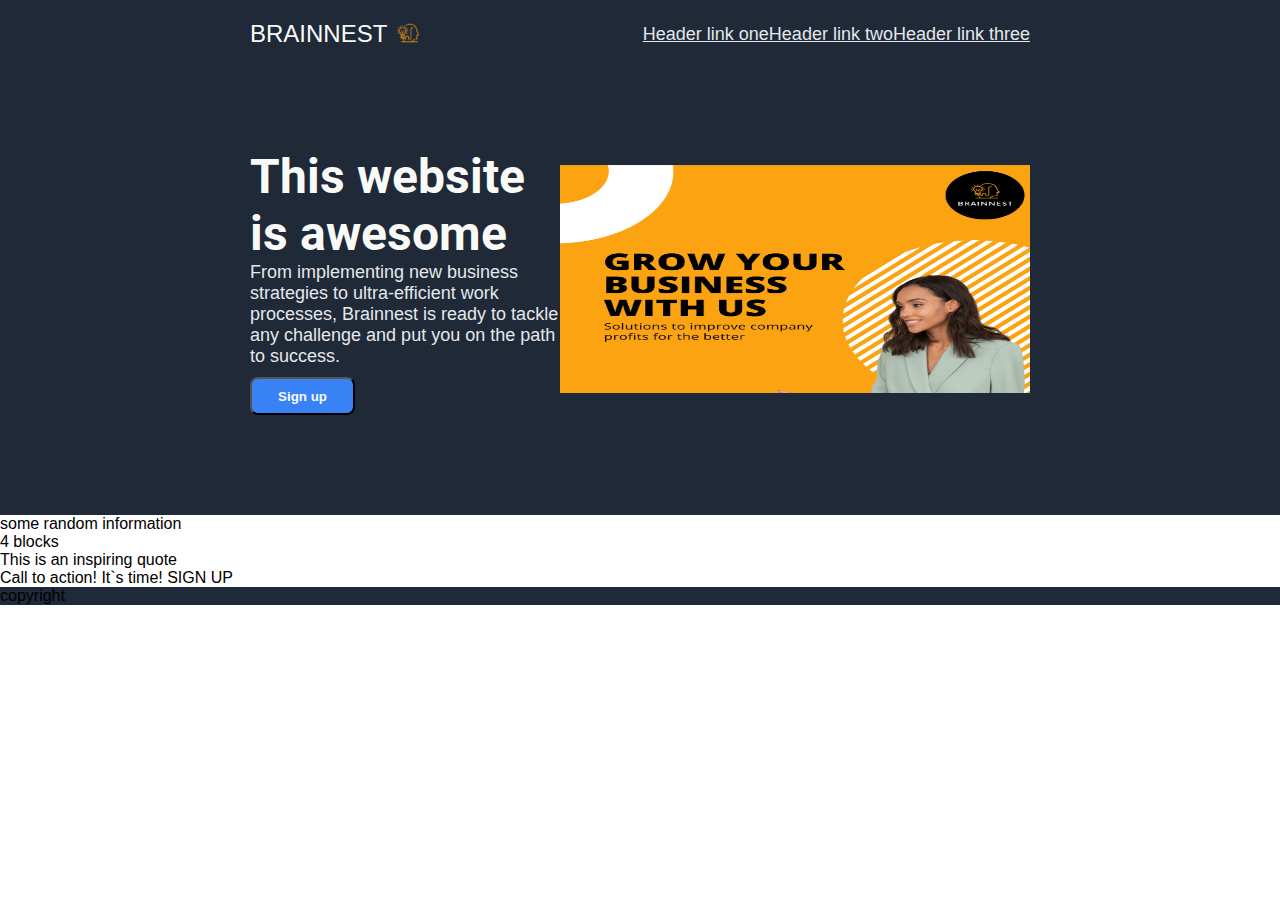
==== assignment 4/index.html @ 07d5c576 "Assignment 4" ====
<!DOCTYPE html>
<html lang="en">

<head>
    <meta charset="UTF-8">
    <meta http-equiv="X-UA-Compatible" content="IE=edge">
    <meta name="viewport" content="width=device-width, initial-scale=1.0">
    <title>Document</title>
    <link rel="stylesheet" href="./assets/styles/style.css">
    <link rel="stylesheet" href="./assets/styles/header.css">
</head>

<body>
    <header>
        <div class="header-container-main">
            <div class="header-container-one">
                <div class="menu-left">
                    BRAINNEST
                    <img src="./assets/pics/Copy_of_BRAINNEST.png" alt="Brainnest company logo">
                </div>
                <nav class="menu-right">
                    <a href="">Header link one</a>
                    <a href="">Header link two</a>
                    <a href="">Header link three</a>
                </nav>
            </div>
            <div class="header-container-two">
                <div>
                    <h1>This website is awesome</h1>
                    <p>From implementing new business strategies to ultra-efficient work processes, Brainnest is ready
                        to tackle any challenge and put you on the path to success.
                    </p>
                    <button>Sign up</button>
                </div>
                <div class="img-placeholder">
                    <img src="./assets/pics/Untitled.png" alt="business presentation">
                </div>
            </div>
        </div>
    </header>
    <section>
        <div>
            some random information
        </div>
        <div>4 blocks</div>
    </section>
    <section>
        <div>
            This is an inspiring quote
        </div>
    </section>
    <section>
        <div>Call to action! It`s time! SIGN UP</div>
    </section>
    <footer>
        <div>
            copyright
        </div>
    </footer>
</body>

</html>
---- assignment 4/assets/styles/style.css ----
@font-face {
    font-family: 'Roboto_regular';
    src: url(./fonts/Roboto-Regular.ttf) format(truetype);
    font-weight: normal;
}
body {
    max-width: 1440px;
    margin: auto;
    font-family: 'Roboto', sans-serif;
}


footer {
    background-color: #1f2937;
}
---- assignment 4/assets/styles/header.css ----
@font-face {
    font-family: 'Roboto_extra_bold';
    src: url(../fonts/Roboto-Bold.ttf);
}

header {
    margin: auto;
    background-color: #1f2937;
    color: #e5e7eb;
    font-size: 18px;
}
.header-container-main {
    padding: 20px 250px 100px;
}

.header-container-one {
    display: flex;
    align-items: center;
    justify-content: space-between;
}
.header-container-two {
    display: flex;
    align-items: center;
    justify-content: space-between;
    padding-top: 100px;
}
.header-container-two p {
    margin: 0px 0px 10px 0px;
}
.menu-right {
    display: flex;
    flex-direction: row;
}
.menu-left {
    display: flex;
    align-items: center;
    font-size: 24px;
    color: #f9faf8;
}
.menu-left img {
    max-width: 22px;
    padding-left: 10px;
    padding-bottom: 2px;
}
h1 {
    font-size: 48px;
    color: #f9faf8;
    font-family: 'Roboto_extra_bold';
    margin: 0px;
}
button {
    width: 105px;
    height: 38px;
    color: #f9faf8;
    background-color: #3882f6;
    border-radius: 8px;
    font-weight: bold;
}
.img-placeholder img {
    width: 470px;
    height: 228px;
}
a {
    color: #e5e7eb;
}
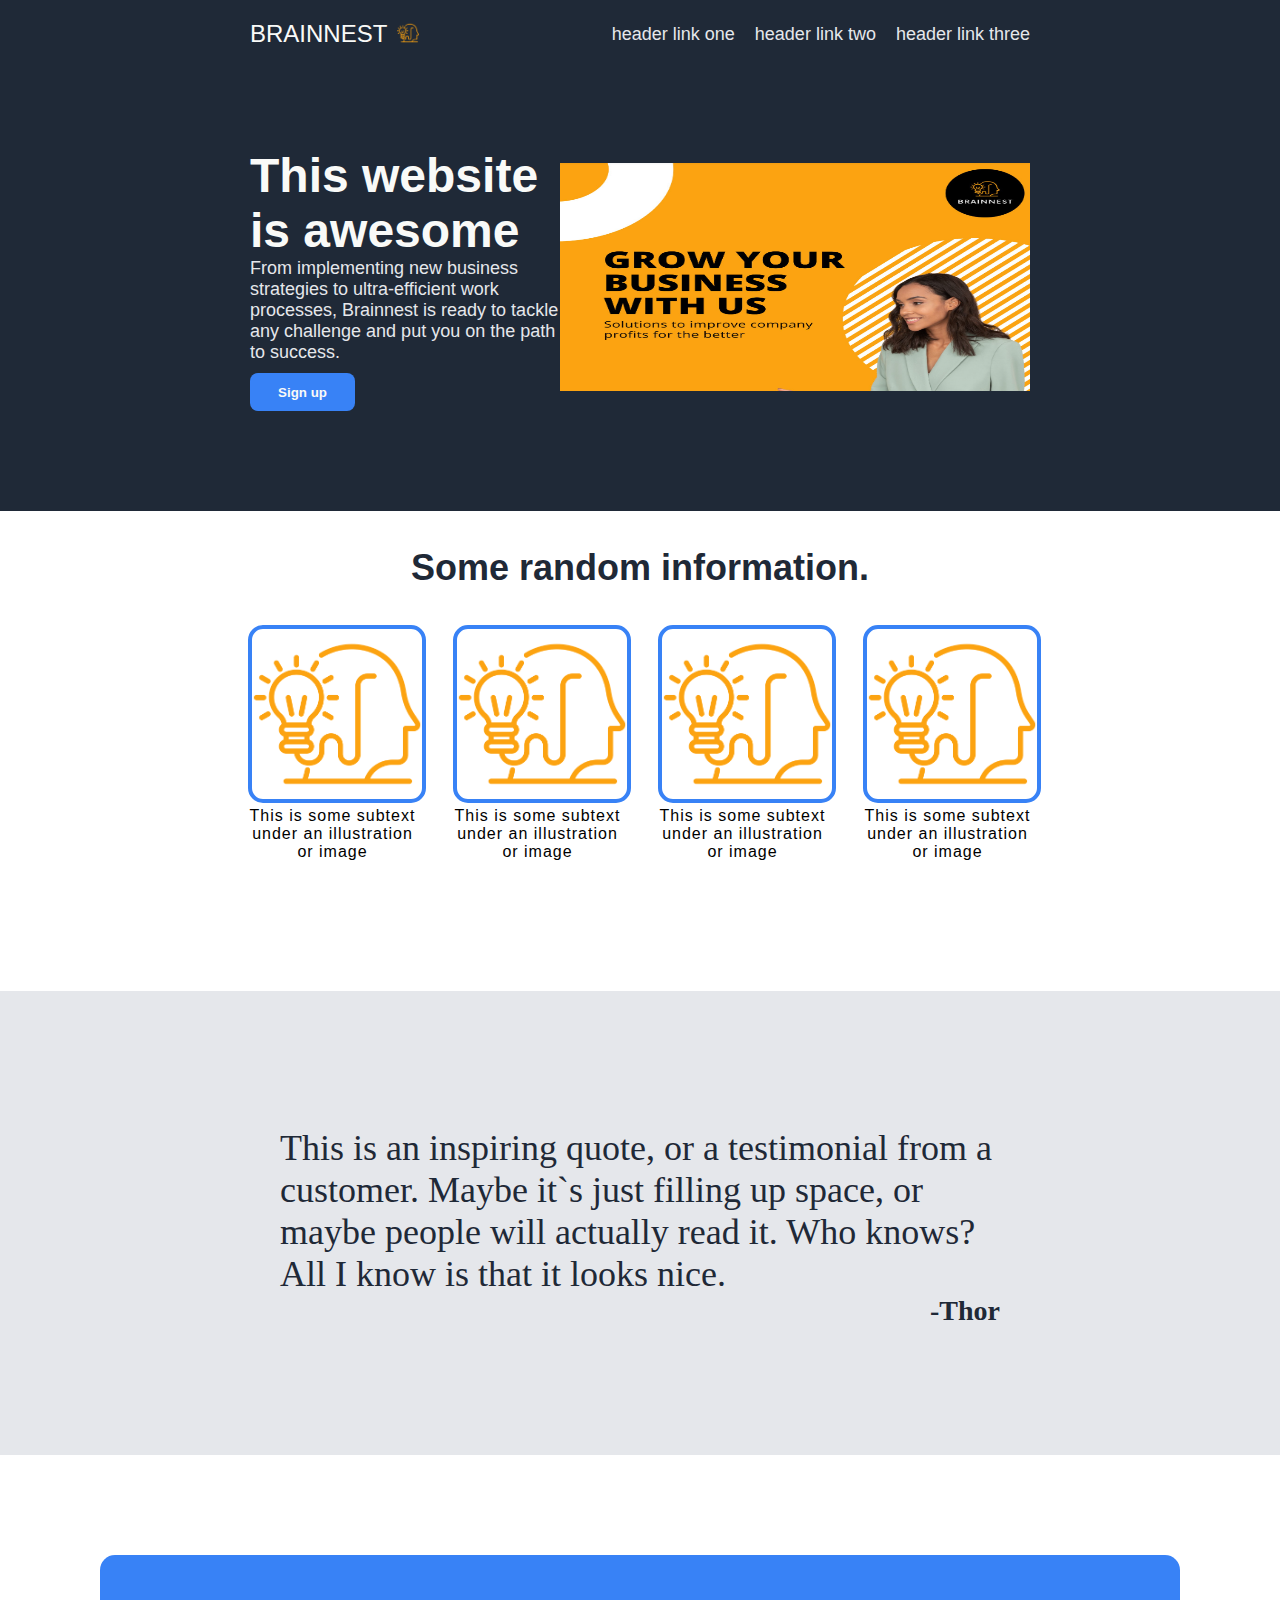
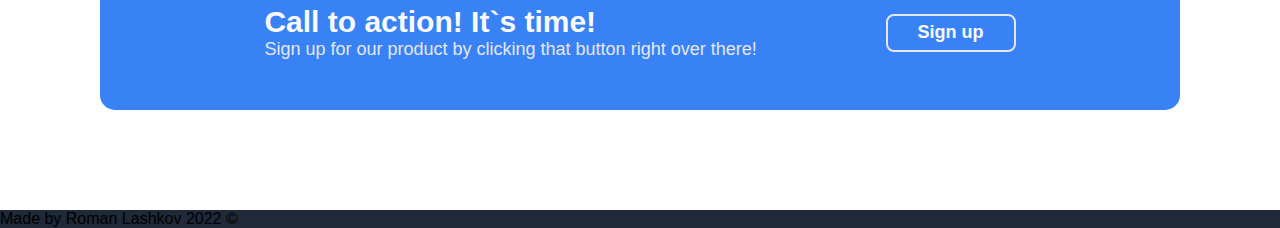
==== commit de9bf0fd: "kinda finished" ====
--- a/assignment 4/index.html
+++ b/assignment 4/index.html
@@ -8,6 +8,10 @@
     <title>Document</title>
     <link rel="stylesheet" href="./assets/styles/style.css">
     <link rel="stylesheet" href="./assets/styles/header.css">
+    <link rel="stylesheet" href="./assets/styles/section-one.css">
+    <link rel="stylesheet" href="./assets/styles/section-two.css">
+    <link rel="stylesheet" href="./assets/styles/section-three.css">
+    <link rel="stylesheet" href="/assets/styles/footer.css">
 </head>
 
 <body>
@@ -19,9 +23,9 @@
                     <img src="./assets/pics/Copy_of_BRAINNEST.png" alt="Brainnest company logo">
                 </div>
                 <nav class="menu-right">
-                    <a href="">Header link one</a>
-                    <a href="">Header link two</a>
-                    <a href="">Header link three</a>
+                    <a href="">header link one</a>
+                    <a href="">header link two</a>
+                    <a href="">header link three</a>
                 </nav>
             </div>
             <div class="header-container-two">
@@ -38,23 +42,53 @@
             </div>
         </div>
     </header>
-    <section>
+    <section class="section-one-container">
+        <div class="section-one-text">
+            <p>Some random information.</p>
+        </div>
         <div>
-            some random information
-        </div>
-        <div>4 blocks</div>
+            <div class="section-one-blocks">
+                <div class="section-one-block">
+                    <img src="./assets/pics/Copy_of_BRAINNEST.png" alt="Brainnest company logo">
+                    <div>This is some subtext under an illustration or image</div>
+                </div>
+                <div class="section-one-block">
+                    <img src="./assets/pics/Copy_of_BRAINNEST.png" alt="Brainnest company logo">
+                    <div>This is some subtext under an illustration or image</div>
+                </div>
+                <div class="section-one-block">
+                    <img src="./assets/pics/Copy_of_BRAINNEST.png" alt="Brainnest company logo">
+                    <div>This is some subtext under an illustration or image</div>
+                </div>
+                <div class="section-one-block">
+                    <img src="./assets/pics/Copy_of_BRAINNEST.png" alt="Brainnest company logo">
+                    <div>This is some subtext under an illustration or image</div>
+                </div>
+            </div>
     </section>
-    <section>
+    <section class="section-two-container">
         <div>
-            This is an inspiring quote
+            <p class="quote">This is an inspiring quote, or a testimonial from a customer. Maybe it`s just filling up
+                space,
+                or maybe people will actually read it. Who knows? All I know is that it looks nice.</p>
+            <p class="author">-Thor</p>
+
         </div>
     </section>
-    <section>
-        <div>Call to action! It`s time! SIGN UP</div>
+    <section class="section-three-container">
+        <div class="section-three-main">
+            <div>
+                <p class="section-tree-slogan">Call to action! It`s time!</p>
+                <p class="section-tree-info">Sign up for our product by clicking that button right over there!</p>
+            </div>
+            <div>
+                <button>Sign up</button>
+            </div>
+        </div>
     </section>
     <footer>
         <div>
-            copyright
+            Made by Roman Lashkov 2022 ©
         </div>
     </footer>
 </body>
--- a/assignment 4/assets/styles/header.css
+++ b/assignment 4/assets/styles/header.css
@@ -1,7 +1,8 @@
-@font-face {
-    font-family: 'Roboto_extra_bold';
-    src: url(../fonts/Roboto-Bold.ttf);
-}
+
+a:link { text-decoration: none; }
+a:visited { text-decoration: none; }
+a:hover { text-decoration: none; }
+a:active { text-decoration: none; }
 
 header {
     margin: auto;
@@ -31,6 +32,9 @@
     display: flex;
     flex-direction: row;
 }
+.menu-right a {
+    margin-left: 20px;
+}
 .menu-left {
     display: flex;
     align-items: center;
@@ -45,7 +49,7 @@
 h1 {
     font-size: 48px;
     color: #f9faf8;
-    font-family: 'Roboto_extra_bold';
+    /* font-weight: 800; */
     margin: 0px;
 }
 button {
@@ -53,6 +57,7 @@
     height: 38px;
     color: #f9faf8;
     background-color: #3882f6;
+    border: none;
     border-radius: 8px;
     font-weight: bold;
 }
@@ -62,4 +67,4 @@
 }
 a {
     color: #e5e7eb;
-}+}
--- a/assignment 4/assets/styles/section-one.css
+++ b/assignment 4/assets/styles/section-one.css
@@ -0,0 +1,27 @@
+
+.section-one-text {
+    display: flex;
+    justify-content: center;
+    font-size: 36px;
+    font-weight: 800;
+    color: #1f2937;
+}
+.section-one-container img {
+    max-width: 170px;
+    border: 4px;
+    border-radius: 15px;
+    border-style: solid;
+    border-color: #3882f6;
+}
+.section-one-blocks {
+    display: flex;
+    justify-content: space-around;
+    padding: 0px 230px 130px;
+}
+.section-one-block {
+    max-width: 170px;
+}
+.section-one-block div {
+    text-align: center;
+    letter-spacing: 1px;
+}--- a/assignment 4/assets/styles/section-two.css
+++ b/assignment 4/assets/styles/section-two.css
@@ -0,0 +1,28 @@
+@font-face {
+    font-family: 'Roboto_Italic';
+    src: url(/assets/fonts/Roboto-LightItalic.ttf);
+}
+
+@font-face {
+    font-family: 'Roboto_bold';
+    src: url(/assets/fonts/Roboto-Bold.ttf);
+}
+
+.section-two-container {
+    background-color: #e5e7eb;
+    font-family: 'Roboto_Italic';
+    color: #1f2937;
+    font-size: 36px;
+    padding: 100px 280px;
+}
+.quote {
+    margin-bottom: 0px;
+}
+.author {
+    display: flex;
+    justify-content: end;
+    font-family: 'Roboto_bold';
+    font-size: 28px;
+    font-weight: 900;
+    margin-top: 0px;
+}--- a/assignment 4/assets/styles/section-three.css
+++ b/assignment 4/assets/styles/section-three.css
@@ -0,0 +1,24 @@
+.section-three-main {
+    background-color: #3882f6;
+    color: #e5e7eb;
+    font-size: 18px;
+    border-radius: 15px;
+    margin: 100px;
+    padding: 50px 100px;
+    display: flex;
+    align-items: center;
+    justify-content: space-around;
+}
+.section-three-main p {
+    margin: 0px;
+}
+.section-three-main button {
+    border: 2px solid #e5e7eb;
+    width: 130px;
+    font-size: 18px;
+}
+.section-tree-slogan {
+    color: #f9faf8;
+    font-size: 30px;
+    font-weight: 700;
+}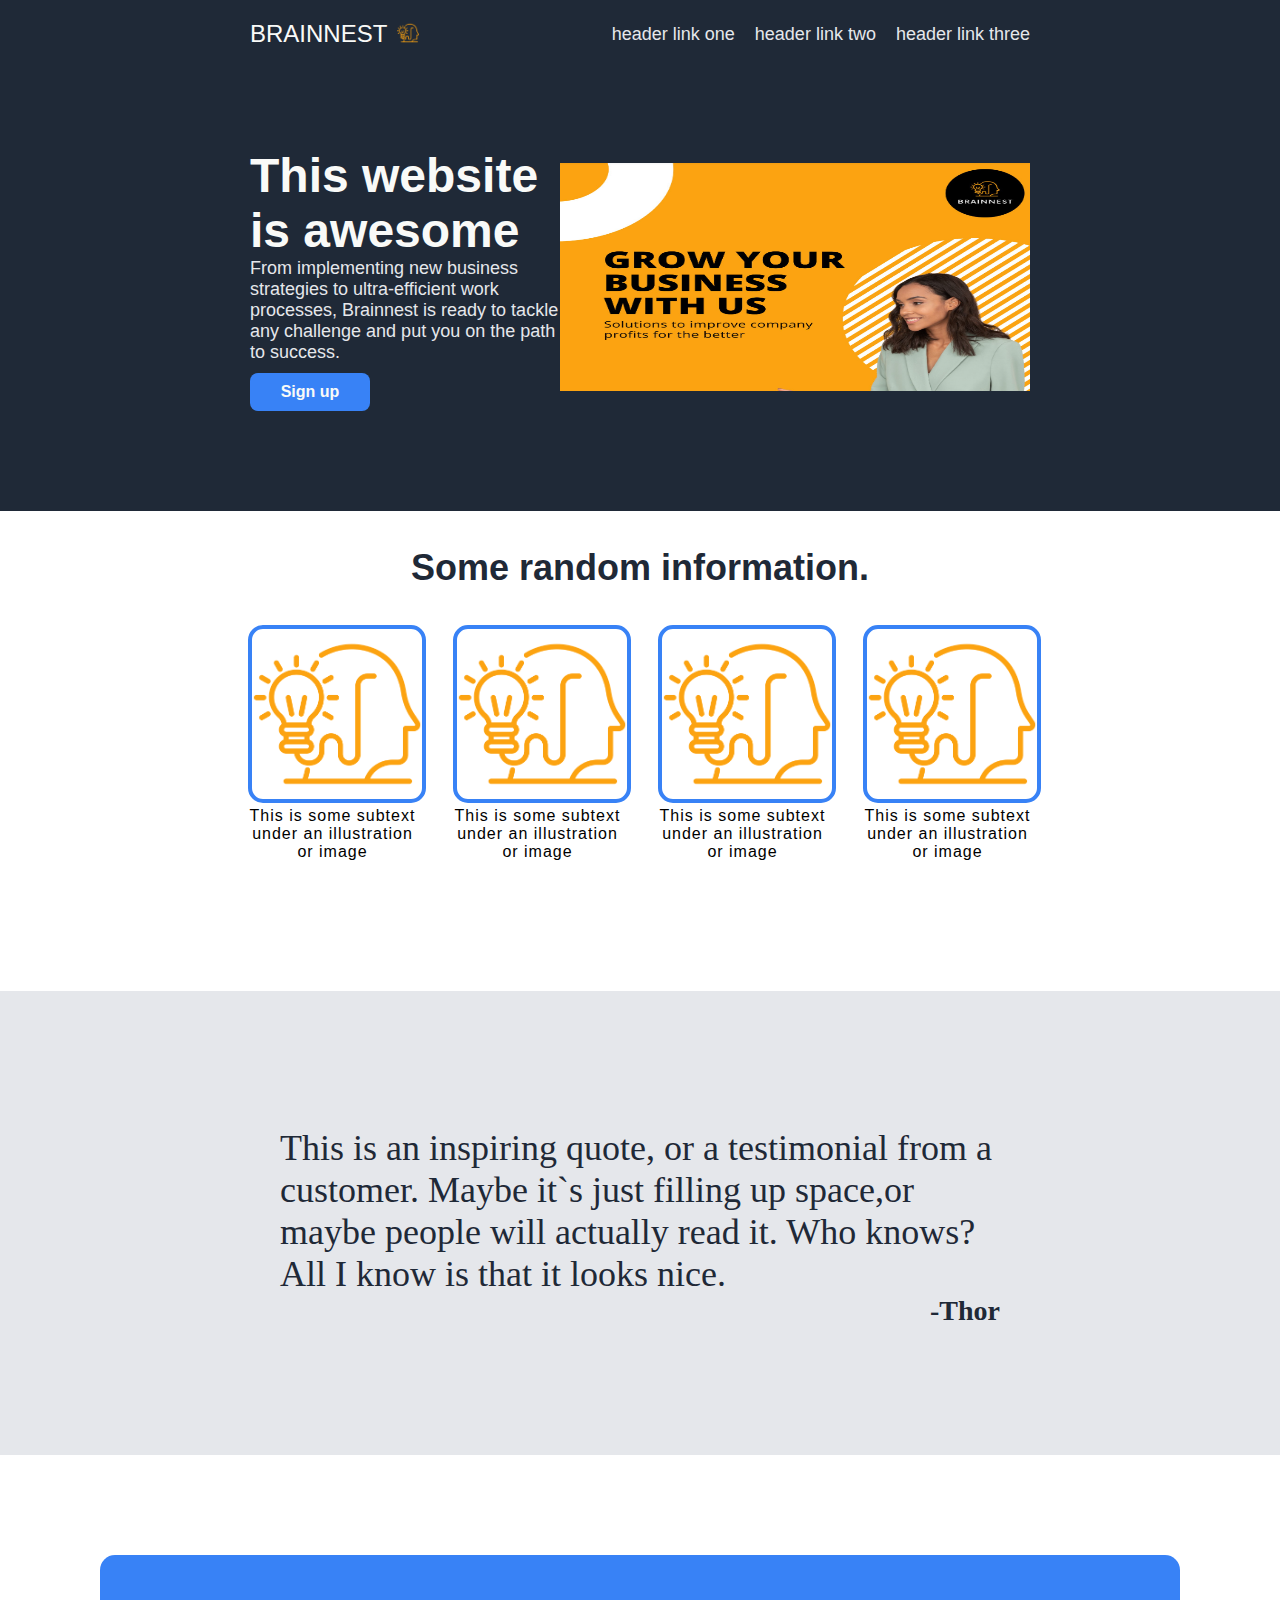
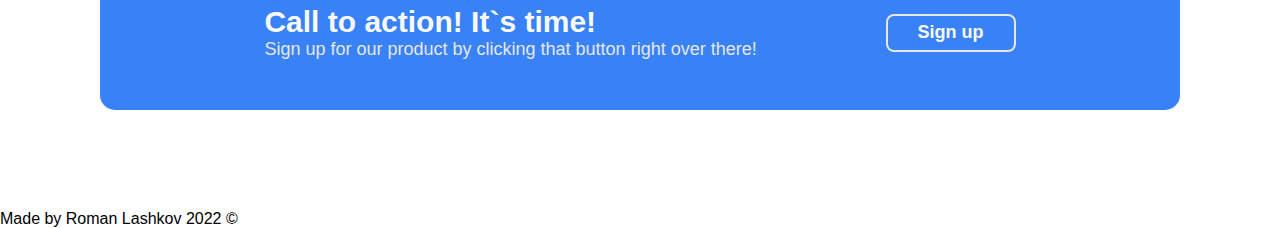
==== commit 21845ad7: "polished" ====
--- a/assignment 4/index.html
+++ b/assignment 4/index.html
@@ -5,7 +5,7 @@
     <meta charset="UTF-8">
     <meta http-equiv="X-UA-Compatible" content="IE=edge">
     <meta name="viewport" content="width=device-width, initial-scale=1.0">
-    <title>Document</title>
+    <title>Assignment 4</title>
     <link rel="stylesheet" href="./assets/styles/style.css">
     <link rel="stylesheet" href="./assets/styles/header.css">
     <link rel="stylesheet" href="./assets/styles/section-one.css">
@@ -68,11 +68,11 @@
     </section>
     <section class="section-two-container">
         <div>
-            <p class="quote">This is an inspiring quote, or a testimonial from a customer. Maybe it`s just filling up
-                space,
-                or maybe people will actually read it. Who knows? All I know is that it looks nice.</p>
+            <p class="quote">This is an inspiring quote, or a testimonial from a customer.
+                Maybe it`s just filling up space,or maybe people will actually read it.
+                Who knows? All I know is that it looks nice.
+            </p>
             <p class="author">-Thor</p>
-
         </div>
     </section>
     <section class="section-three-container">
--- a/assignment 4/assets/styles/style.css
+++ b/assignment 4/assets/styles/style.css
@@ -7,9 +7,4 @@
     max-width: 1440px;
     margin: auto;
     font-family: 'Roboto', sans-serif;
-}
-
-
-footer {
-    background-color: #1f2937;
 }--- a/assignment 4/assets/styles/header.css
+++ b/assignment 4/assets/styles/header.css
@@ -1,4 +1,3 @@
-
 a:link { text-decoration: none; }
 a:visited { text-decoration: none; }
 a:hover { text-decoration: none; }
@@ -13,7 +12,6 @@
 .header-container-main {
     padding: 20px 250px 100px;
 }
-
 .header-container-one {
     display: flex;
     align-items: center;
@@ -49,17 +47,17 @@
 h1 {
     font-size: 48px;
     color: #f9faf8;
-    /* font-weight: 800; */
     margin: 0px;
 }
 button {
-    width: 105px;
+    width: 120px;
     height: 38px;
     color: #f9faf8;
     background-color: #3882f6;
     border: none;
     border-radius: 8px;
     font-weight: bold;
+    font-size: 16px;
 }
 .img-placeholder img {
     width: 470px;
--- a/assignment 4/assets/styles/section-one.css
+++ b/assignment 4/assets/styles/section-one.css
@@ -1,4 +1,3 @@
-
 .section-one-text {
     display: flex;
     justify-content: center;
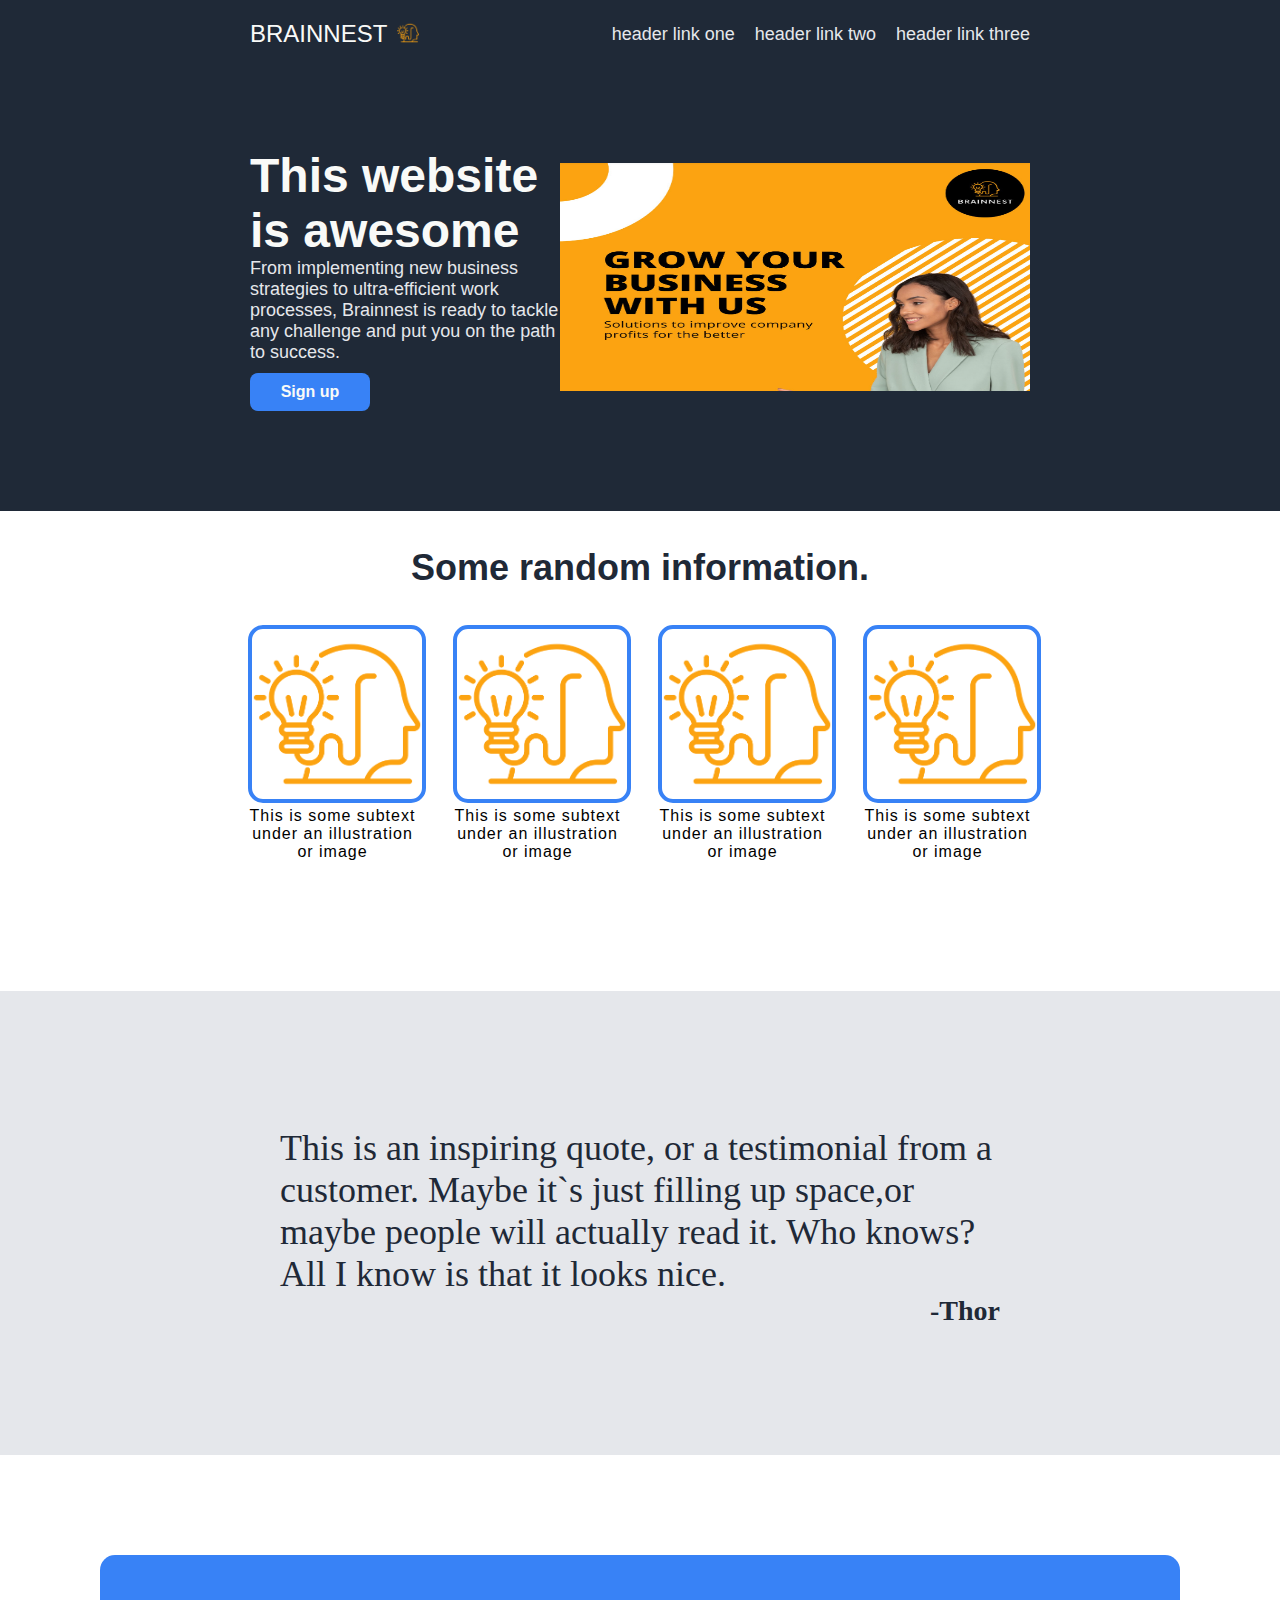
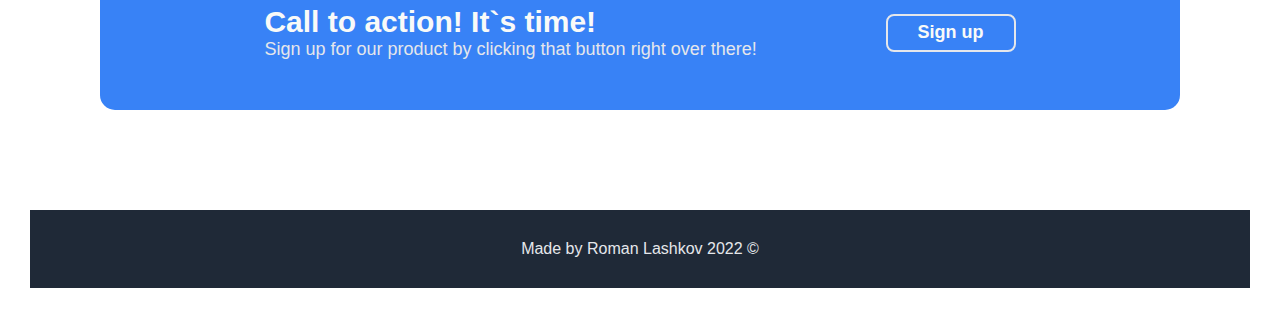
==== commit 94b3fc30: "footer prblm" ====
--- a/assignment 4/index.html
+++ b/assignment 4/index.html
@@ -11,7 +11,6 @@
     <link rel="stylesheet" href="./assets/styles/section-one.css">
     <link rel="stylesheet" href="./assets/styles/section-two.css">
     <link rel="stylesheet" href="./assets/styles/section-three.css">
-    <link rel="stylesheet" href="/assets/styles/footer.css">
 </head>
 
 <body>
@@ -86,10 +85,8 @@
             </div>
         </div>
     </section>
-    <footer>
-        <div>
-            Made by Roman Lashkov 2022 ©
-        </div>
+    <footer class="footer">
+        Made by Roman Lashkov 2022 ©
     </footer>
 </body>
 
--- a/assignment 4/assets/styles/style.css
+++ b/assignment 4/assets/styles/style.css
@@ -7,4 +7,12 @@
     max-width: 1440px;
     margin: auto;
     font-family: 'Roboto', sans-serif;
+}
+footer {
+    display: flex;
+    justify-content: center;
+    background-color: #1f2937;
+    color: #e5e7eb;
+    margin: 30px;
+    padding: 30px;
 }